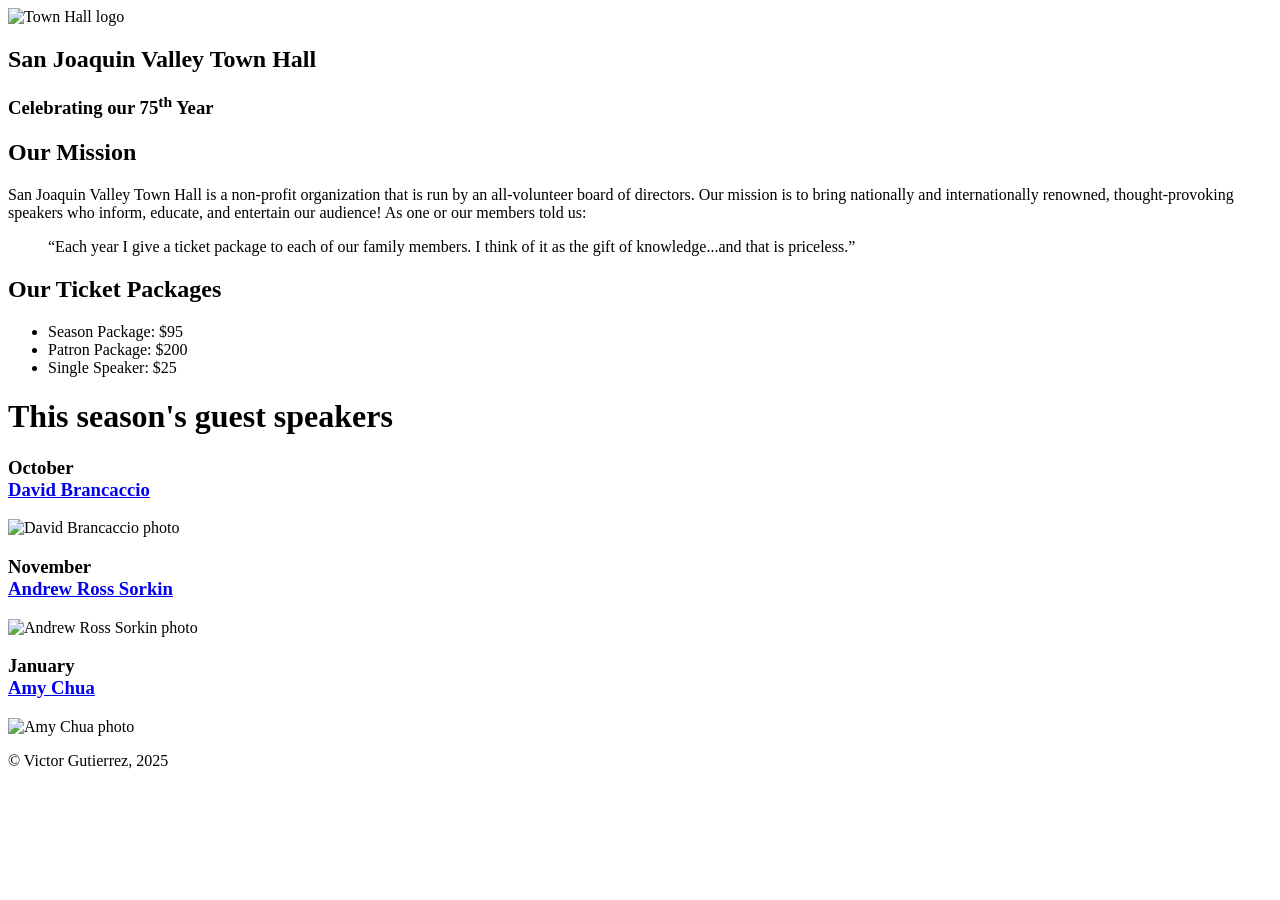
==== index.html @ a5f24847 "Update and rename A06 to index.html" ====
<!DOCTYPE html>
<html lang="en">

<head>
	<meta charset="utf-8">
	<title>San Joaquin Valley Town Hall</title>
	<link rel="shortcut icon" href="images/favicon.ico">
	<script src="http://html5shiv.googlecode.com/svn/trunk/html5.js"></script>
</head>

<body>
	<header>
		<img src="images/town_hall_logo.gif" alt="Town Hall logo" height="80">
		<h2>San Joaquin Valley Town Hall</h2>
		<h3>Celebrating our <span class="shadow">75<sup>th</sup></span> Year</h3>
	</header>
	<main>
		<h2>Our Mission</h2>
		<p>San Joaquin Valley Town Hall is a non-profit organization that is run by an 
			all-volunteer board of directors. Our mission is to bring nationally and 
			internationally renowned, thought-provoking speakers who inform, educate, 
			and entertain our audience! As one or our members told us:</p>
		<blockquote>&ldquo;Each year I give a ticket package to each of our family members. 
			I think of it as the gift of knowledge...and that is priceless.&rdquo;</blockquote>

		<h2>Our Ticket Packages</h2>
		<ul>
			<li>Season Package: $95</li>
			<li>Patron Package: $200</li>
			<li>Single Speaker: $25</li>
		</ul>

		<h1>This season's guest speakers</h1>
		<h3>October<br><a href="speakers/brancaccio.html">David Brancaccio</a></h3>
		<img src="images/brancaccio75.jpg" alt="David Brancaccio photo">
		<h3>November<br><a href="speakers/sorkin.html">Andrew Ross Sorkin</a></h3>
		<img src="images/sorkin75.jpg" alt="Andrew Ross Sorkin photo">
		<h3>January<br><a href="speakers/chua.html">Amy Chua</a></h3>
		<img src="images/chua75.jpg" alt="Amy Chua photo">
	</main>
	<footer>
		<p>&copy; Victor Gutierrez, 2025</p>
	</footer>
</body>
</html>
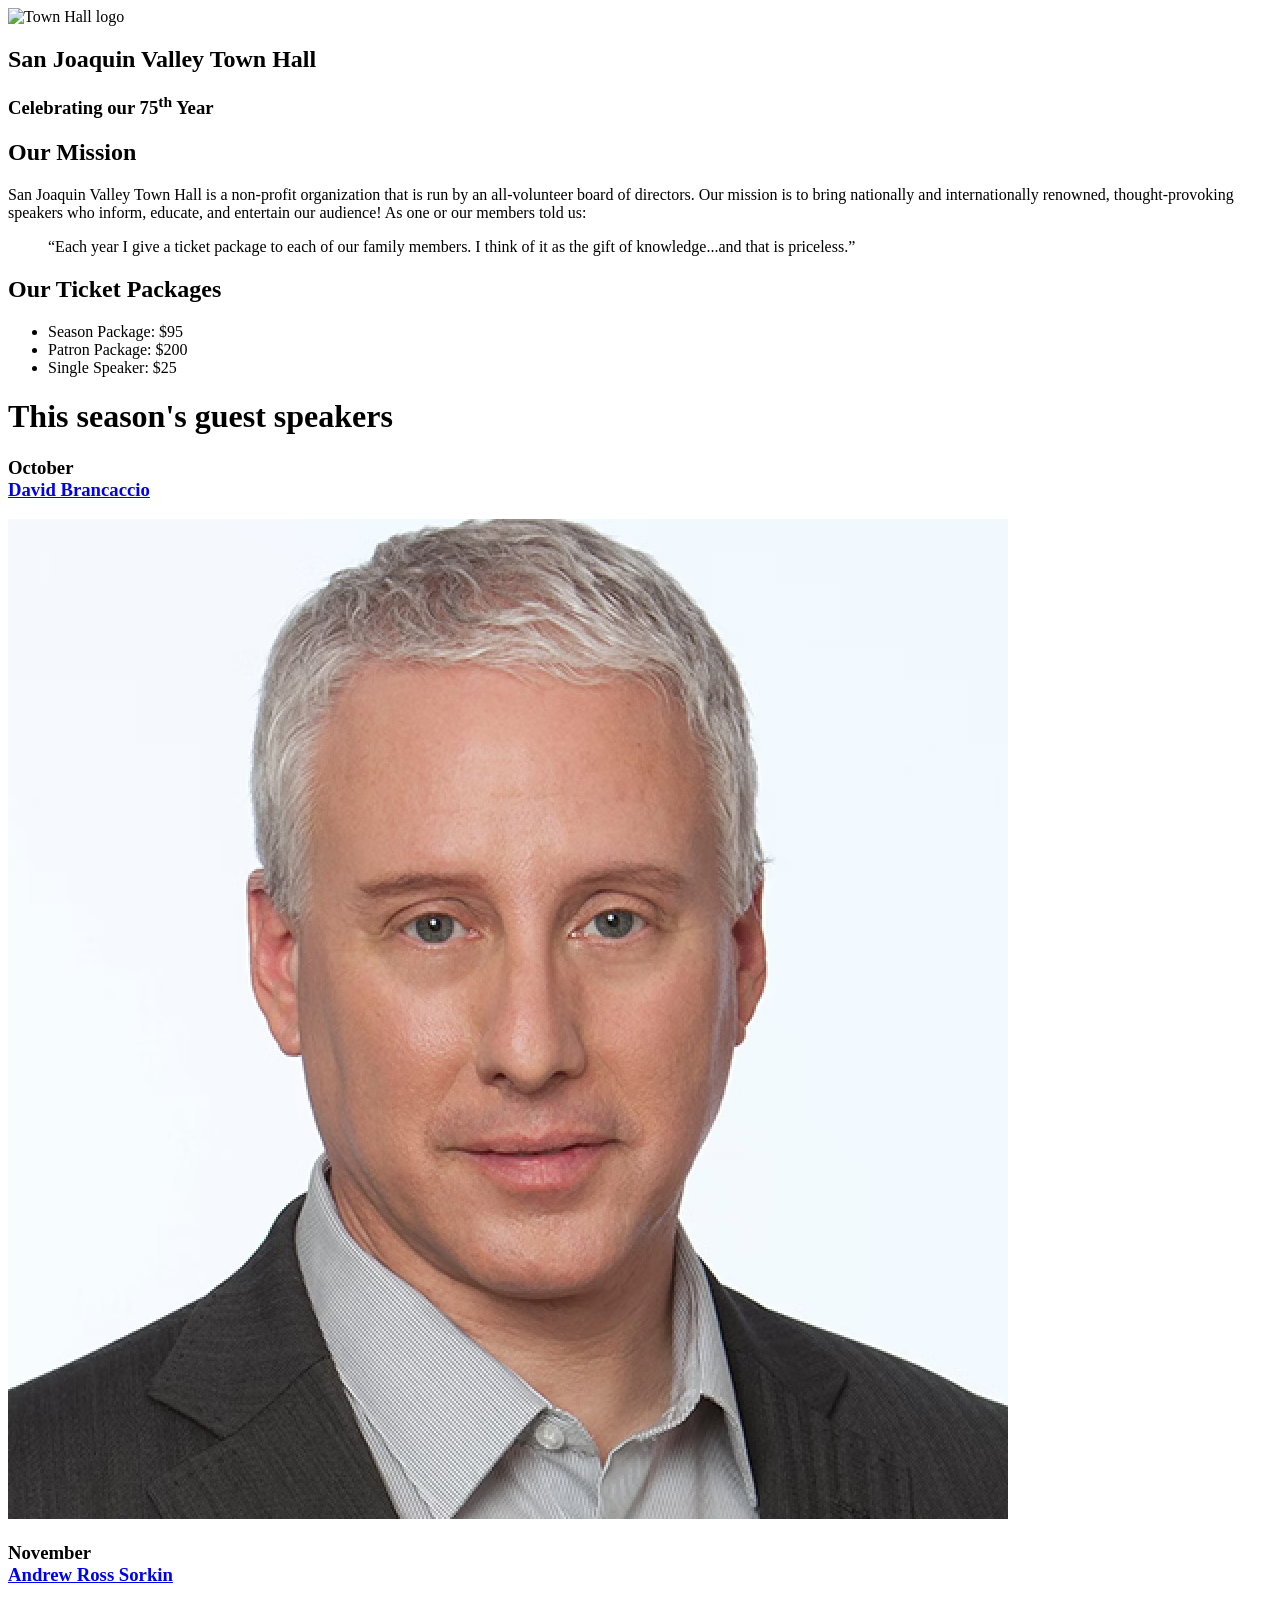
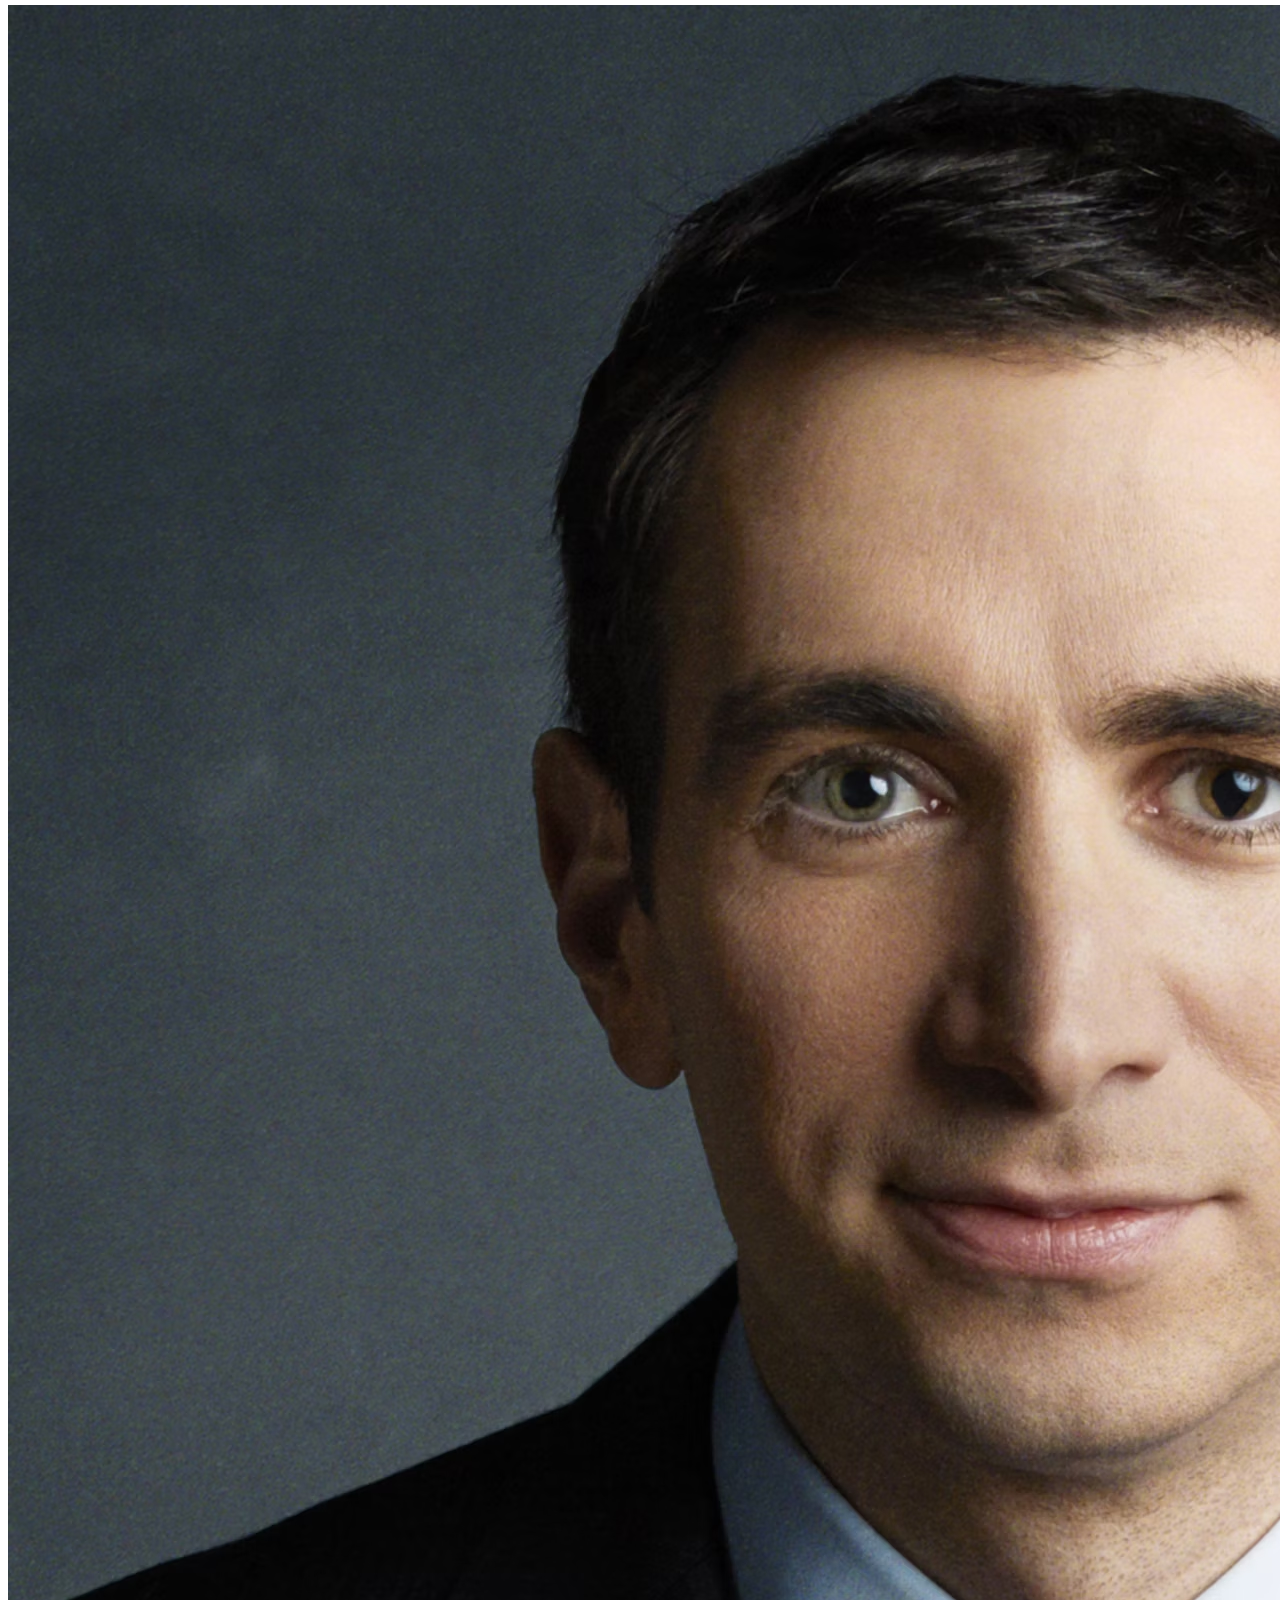
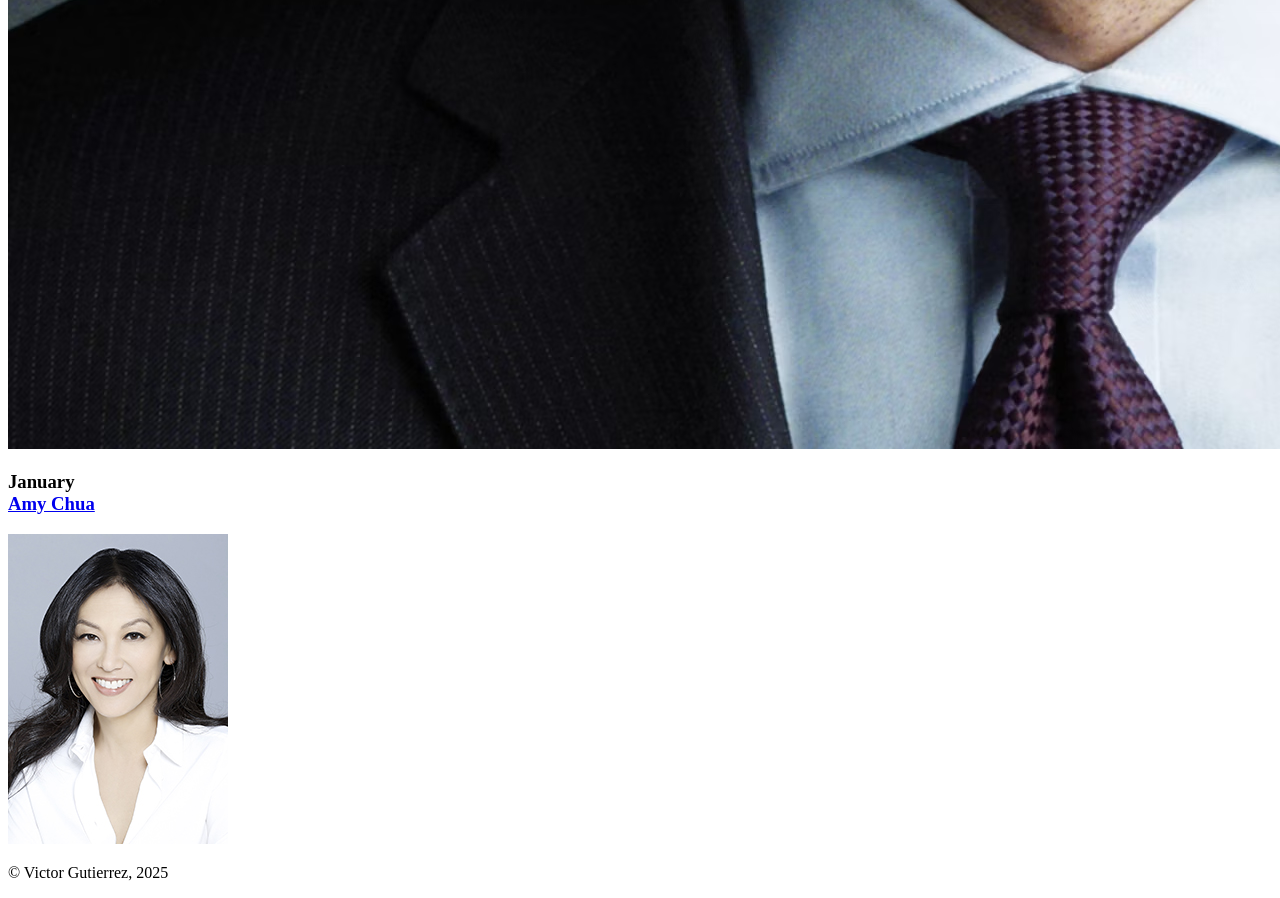
==== commit bafc61b2: "Update index.html" ====
--- a/index.html
+++ b/index.html
@@ -32,11 +32,11 @@
 
 		<h1>This season's guest speakers</h1>
 		<h3>October<br><a href="speakers/brancaccio.html">David Brancaccio</a></h3>
-		<img src="images/brancaccio75.jpg" alt="David Brancaccio photo">
+		<img src="brancaccio75.jpg" alt="David Brancaccio photo">
 		<h3>November<br><a href="speakers/sorkin.html">Andrew Ross Sorkin</a></h3>
-		<img src="images/sorkin75.jpg" alt="Andrew Ross Sorkin photo">
+		<img src="sorkin75.jpg" alt="Andrew Ross Sorkin photo">
 		<h3>January<br><a href="speakers/chua.html">Amy Chua</a></h3>
-		<img src="images/chua75.jpg" alt="Amy Chua photo">
+		<img src="chua75.jpg" alt="Amy Chua photo">
 	</main>
 	<footer>
 		<p>&copy; Victor Gutierrez, 2025</p>
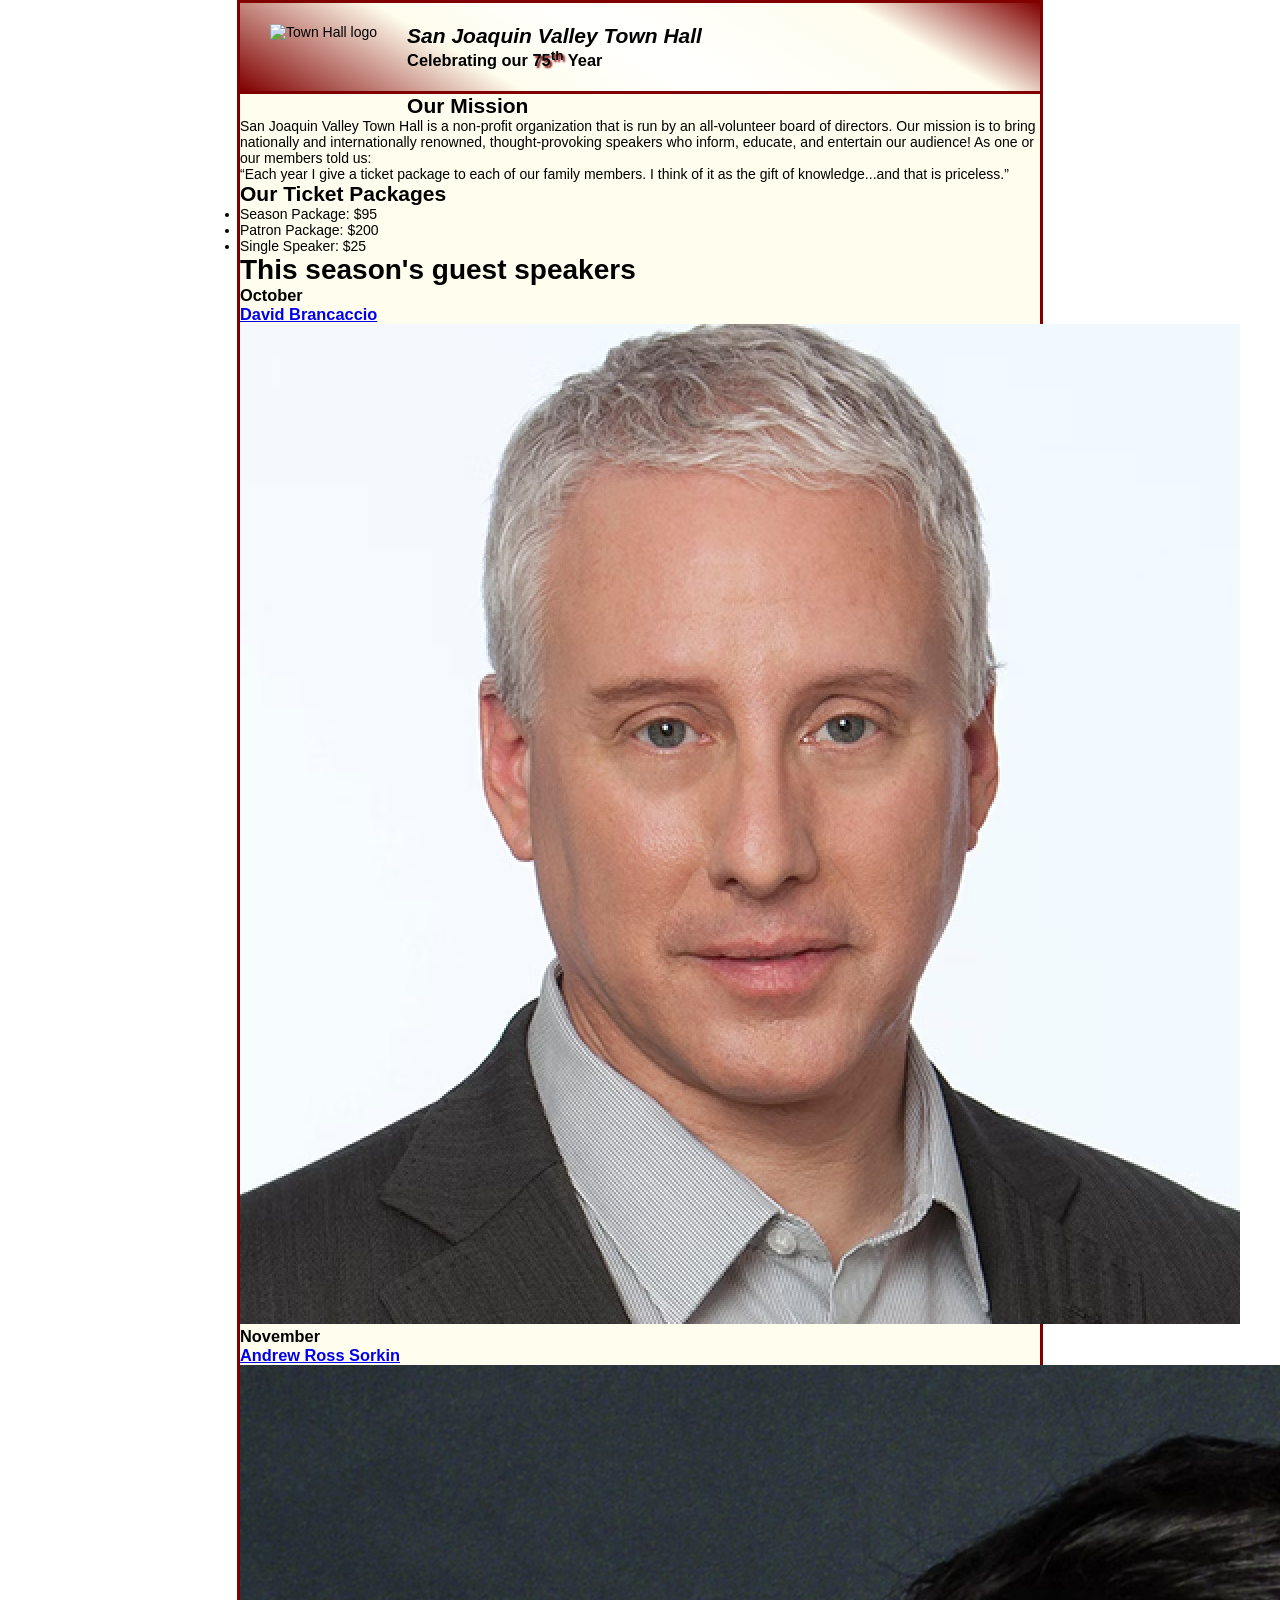
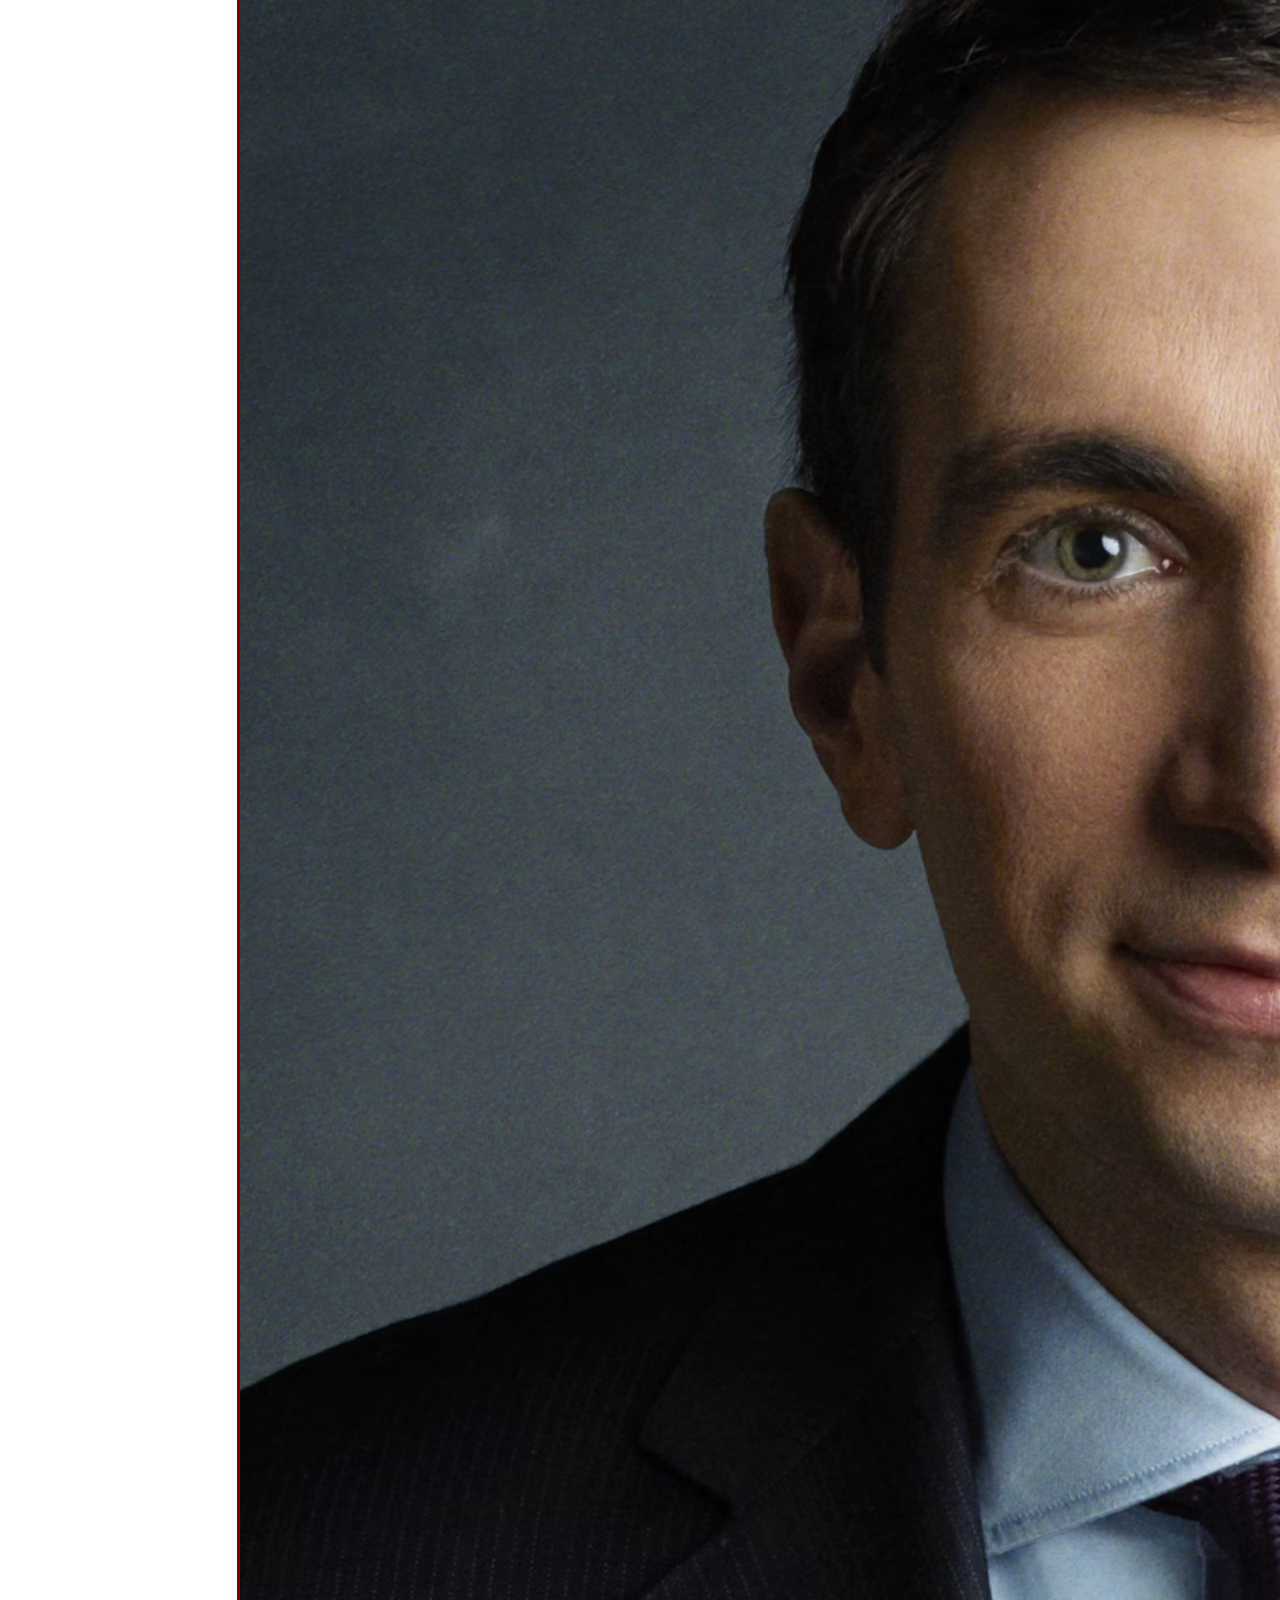
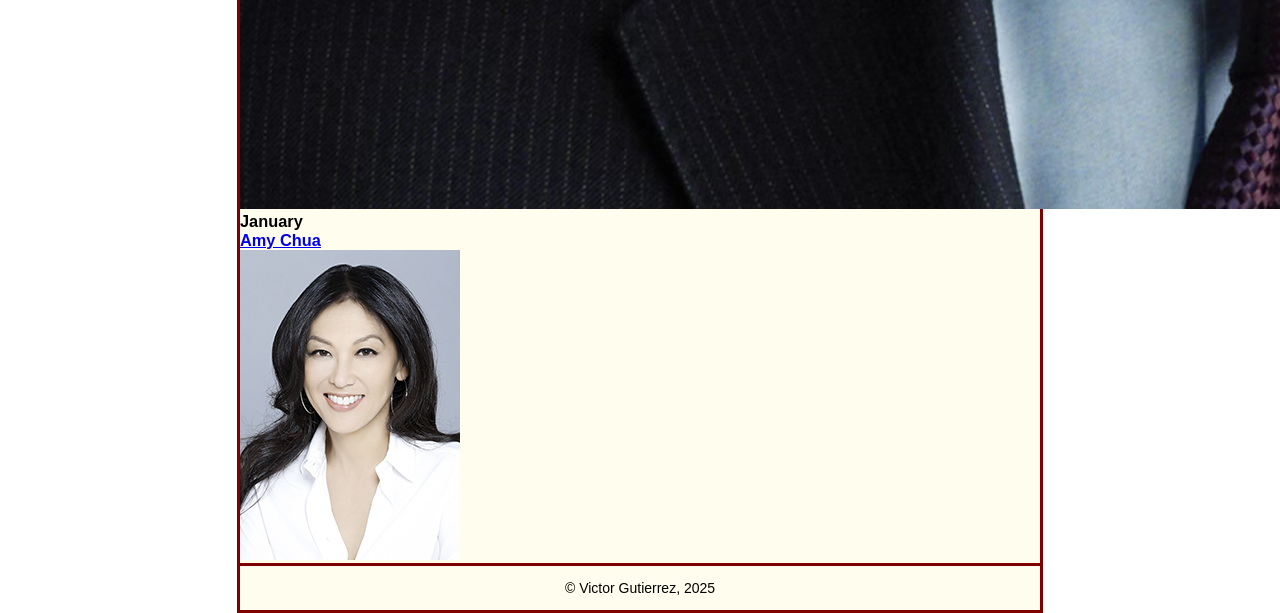
==== commit c9042620: "Update index.html" ====
--- a/index.html
+++ b/index.html
@@ -5,6 +5,7 @@
 	<meta charset="utf-8">
 	<title>San Joaquin Valley Town Hall</title>
 	<link rel="shortcut icon" href="images/favicon.ico">
+	<link rel="stylesheet" href="main.css">
 	<script src="http://html5shiv.googlecode.com/svn/trunk/html5.js"></script>
 </head>
 
--- a/main.css
+++ b/main.css
@@ -0,0 +1,121 @@
+
+article, aside, figure, footer, header, nav, section {
+    display: block;
+}
+
+* {
+	margin: 0;
+	padding: 0;
+}
+html {
+	background-color: white;
+}
+body {
+	font-family: Arial, Helvetica, sans-serif;
+    font-size: 87.5%;
+    width: 800px;
+    margin: 0 auto;
+    border: 3px solid #800000;
+    background-color: #fffded;
+}
+a:focus, a:hover {
+	font-style: italic;
+}
+
+header {
+	border-bottom: 3px solid #800000;
+	padding: 1.5em 0;
+	background-image: -moz-linear-gradient(
+	    30deg, #800000 0%, #fffded 30%, white 50%, #fffded 80%, #800000 100%);
+	background-image: -webkit-linear-gradient(
+	    30deg, #800000 0%, #fffded 30%, white 50%, #fffded 80%, #800000 100%);
+	background-image: -o-linear-gradient(
+	    30deg, #800000 0%, #fffded 30%, white 50%, #fffded 80%, #800000 100%);
+	background-image: linear-gradient(
+	    30deg, #800000 0%, #fffded 30%, white 50%, #fffded 80%, #800000 100%);
+}
+header h1 {
+	color: #800000;
+}
+header h2 {
+	font-style: italic;
+}
+header img {
+	float: left;
+	padding: 0 30px;
+}
+.shadow {
+	text-shadow: 2px 2px 2px #800000;
+}
+/* the styles for the section */
+section {
+	clear: left;
+	padding: 0 20px;
+	width: 525px;
+	float: right;
+}
+section h1 {
+	color: #800000;
+	font-size: 150%;
+	padding: .5em 0 .25em;
+}
+section h2 {
+	font-size: 120%;
+	padding-bottom: .25em;
+}
+section p {
+	padding-bottom: .5em;
+}
+section blockquote {
+	padding: 0 2em;
+	font-style: italic;
+}
+section ul {
+	padding: 0 0 1.5em 1.25em;
+}
+section li {
+	padding-bottom: .35em;
+}
+
+article {
+	border-top: 2px solid #800000;	
+	border-bottom: 2px solid #800000;
+}
+article h1 {
+	color: black;
+}
+article img {
+	float: right;
+	margin: 1em 0 1em 1em;
+	border: 1px solid black;
+}
+aside {
+	width: 215px;
+	float: right;
+	padding-left: 20px;
+}
+aside h1 {
+	color: #800000;
+	font-size: 150%;
+	padding: .5em 0 .25em;
+}
+aside h2 {
+	font-size: 120%;
+	padding-bottom: .25em;
+}
+aside img {
+	padding-bottom: 1em;
+}
+
+#speakers {
+	
+}
+
+footer {
+	border-top: 3px solid #800000;
+	clear: both;
+}
+footer p {
+	padding: 1em 0;
+	text-align: center;
+}
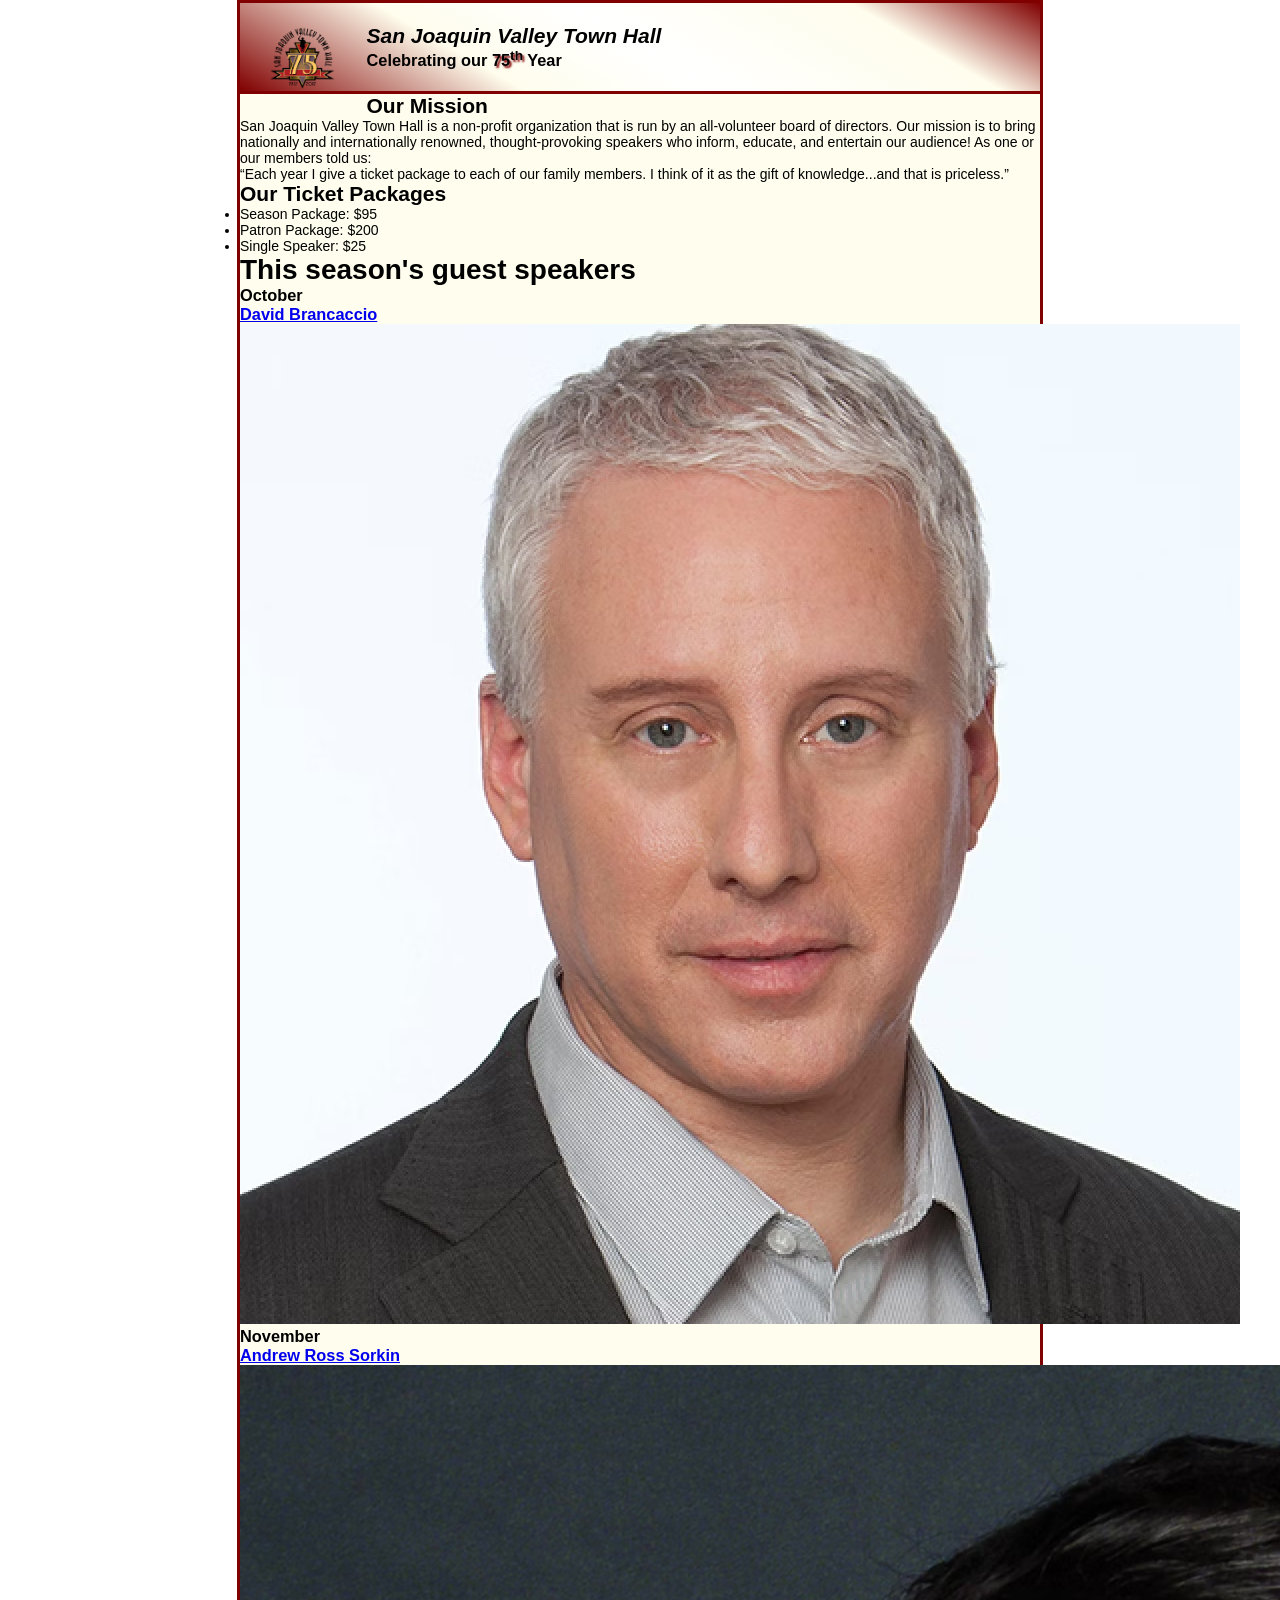
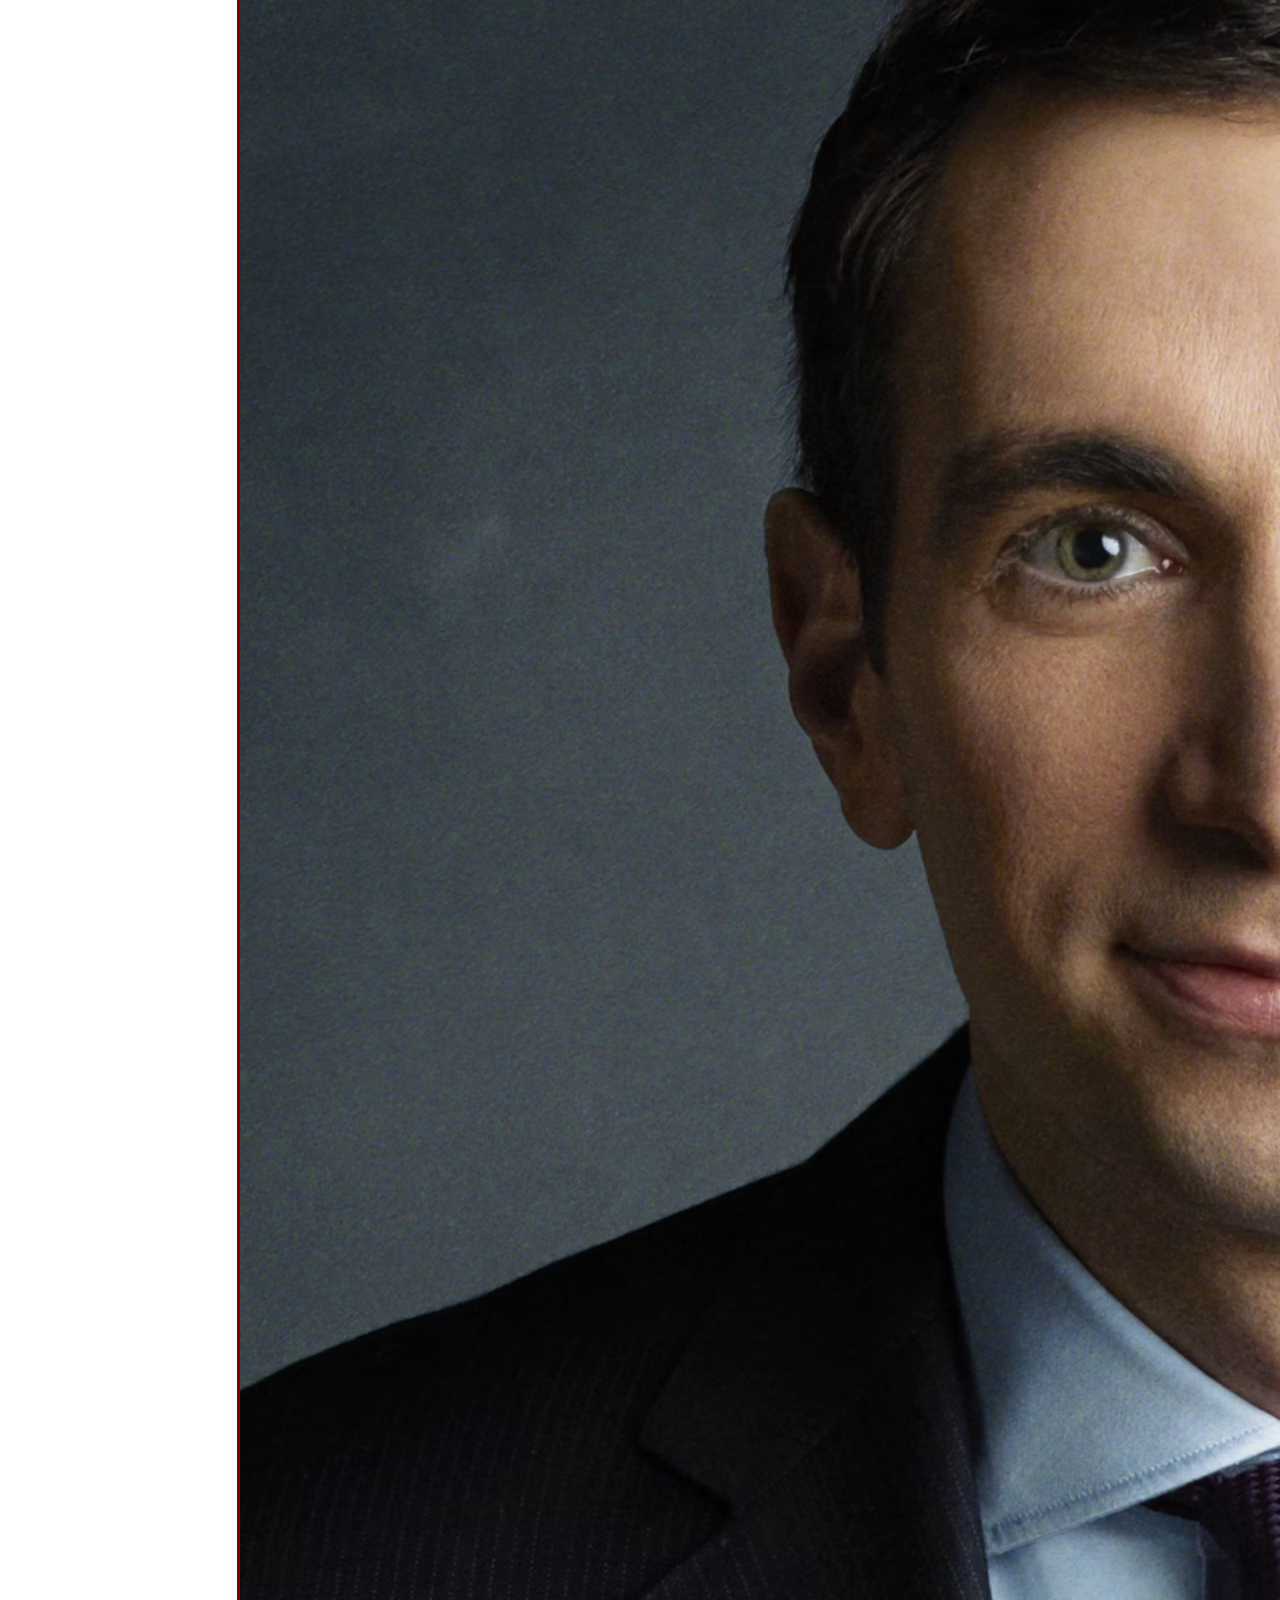
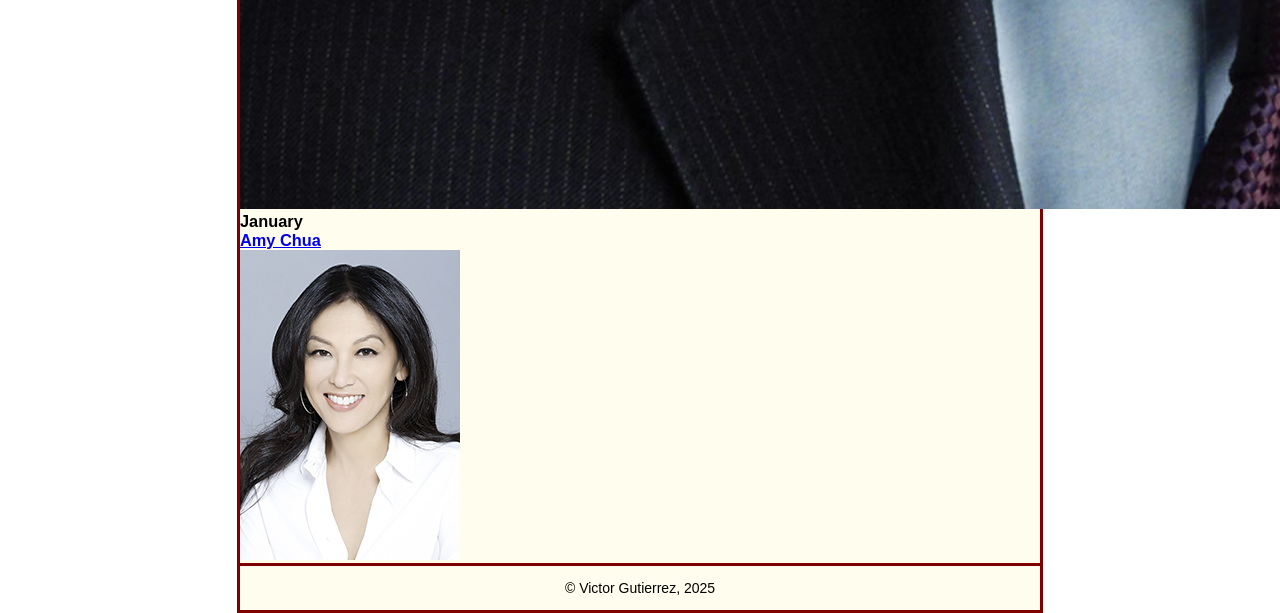
==== commit db46d78c: "Update index.html" ====
--- a/index.html
+++ b/index.html
@@ -4,14 +4,14 @@
 <head>
 	<meta charset="utf-8">
 	<title>San Joaquin Valley Town Hall</title>
-	<link rel="shortcut icon" href="images/favicon.ico">
+	<link rel="shortcut icon" href="favicon.ico">
 	<link rel="stylesheet" href="main.css">
 	<script src="http://html5shiv.googlecode.com/svn/trunk/html5.js"></script>
 </head>
 
 <body>
 	<header>
-		<img src="images/town_hall_logo.gif" alt="Town Hall logo" height="80">
+		<img src="town_hall_logo.gif" alt="Town Hall logo" height="80">
 		<h2>San Joaquin Valley Town Hall</h2>
 		<h3>Celebrating our <span class="shadow">75<sup>th</sup></span> Year</h3>
 	</header>
@@ -32,11 +32,11 @@
 		</ul>
 
 		<h1>This season's guest speakers</h1>
-		<h3>October<br><a href="speakers/brancaccio.html">David Brancaccio</a></h3>
+		<h3>October<br><a href="brancaccio.html">David Brancaccio</a></h3>
 		<img src="brancaccio75.jpg" alt="David Brancaccio photo">
-		<h3>November<br><a href="speakers/sorkin.html">Andrew Ross Sorkin</a></h3>
+		<h3>November<br><a href="sorkin.html">Andrew Ross Sorkin</a></h3>
 		<img src="sorkin75.jpg" alt="Andrew Ross Sorkin photo">
-		<h3>January<br><a href="speakers/chua.html">Amy Chua</a></h3>
+		<h3>January<br><a href="chua.html">Amy Chua</a></h3>
 		<img src="chua75.jpg" alt="Amy Chua photo">
 	</main>
 	<footer>
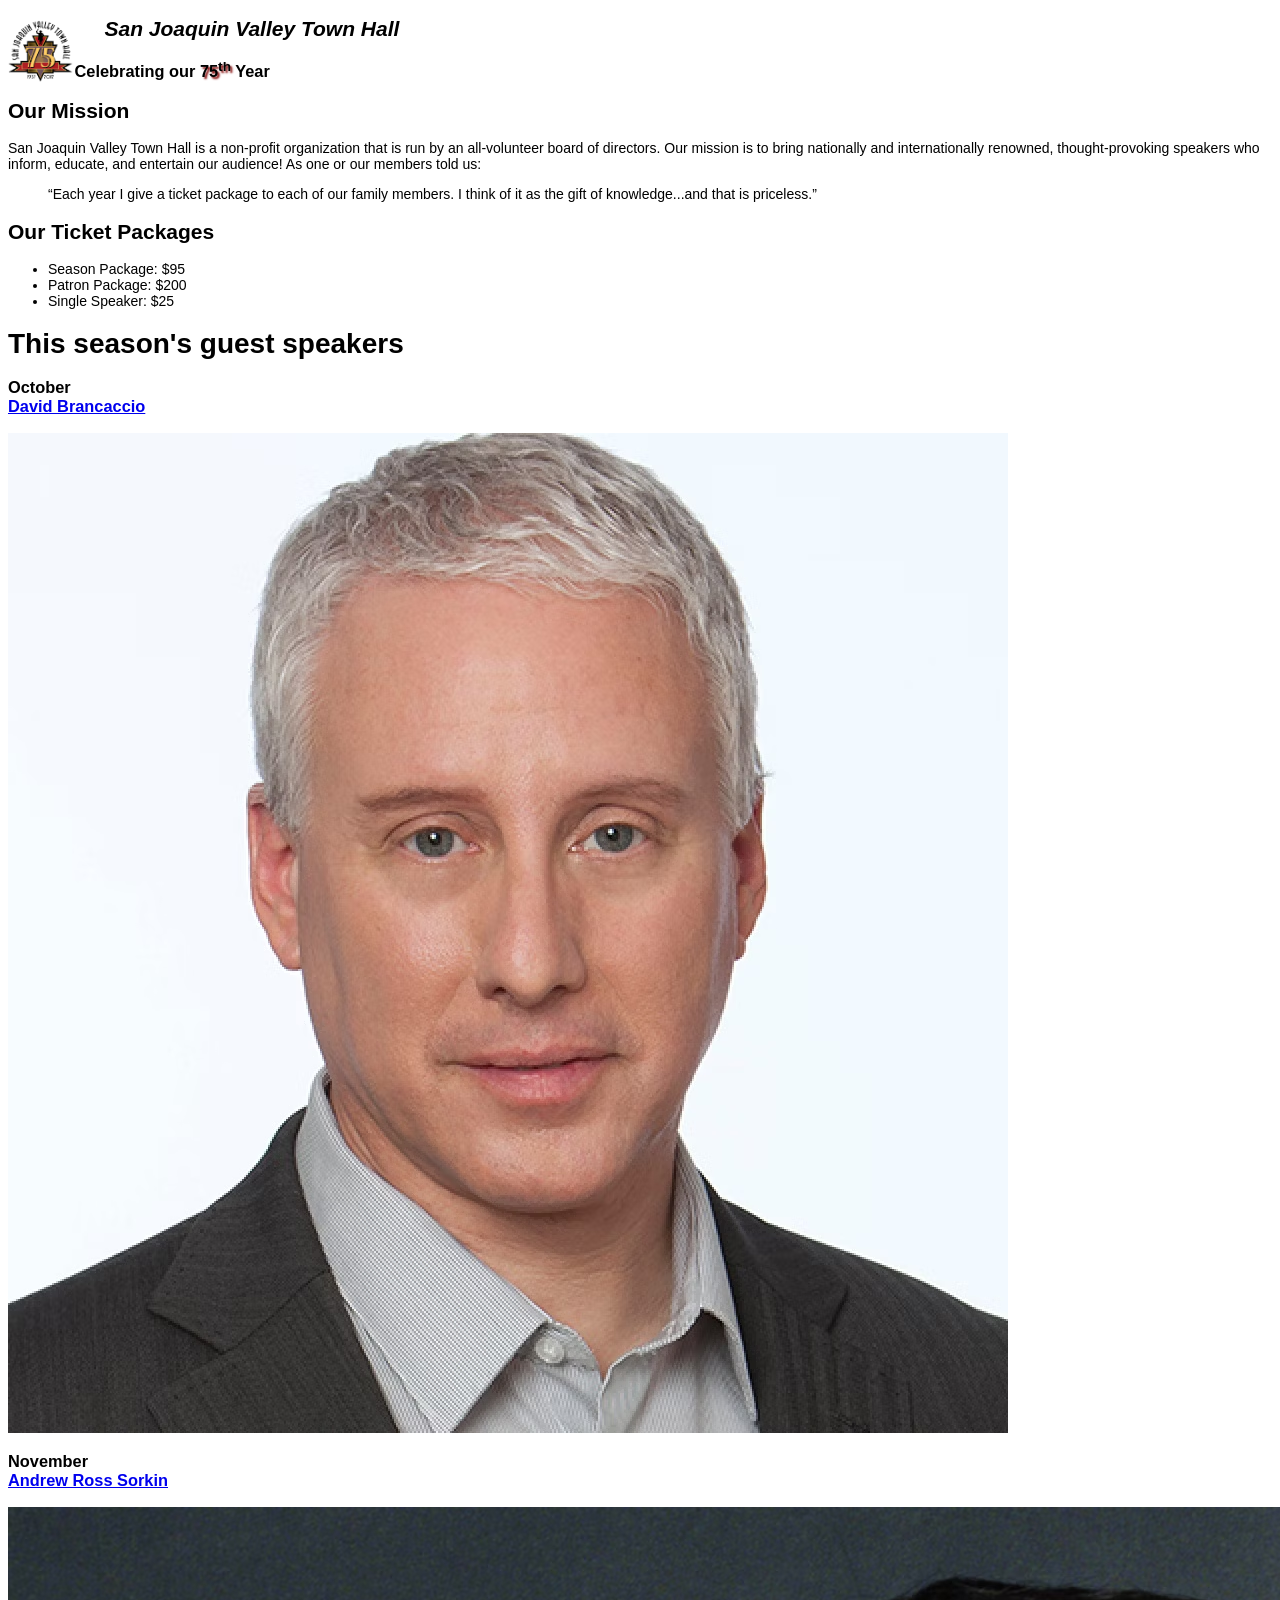
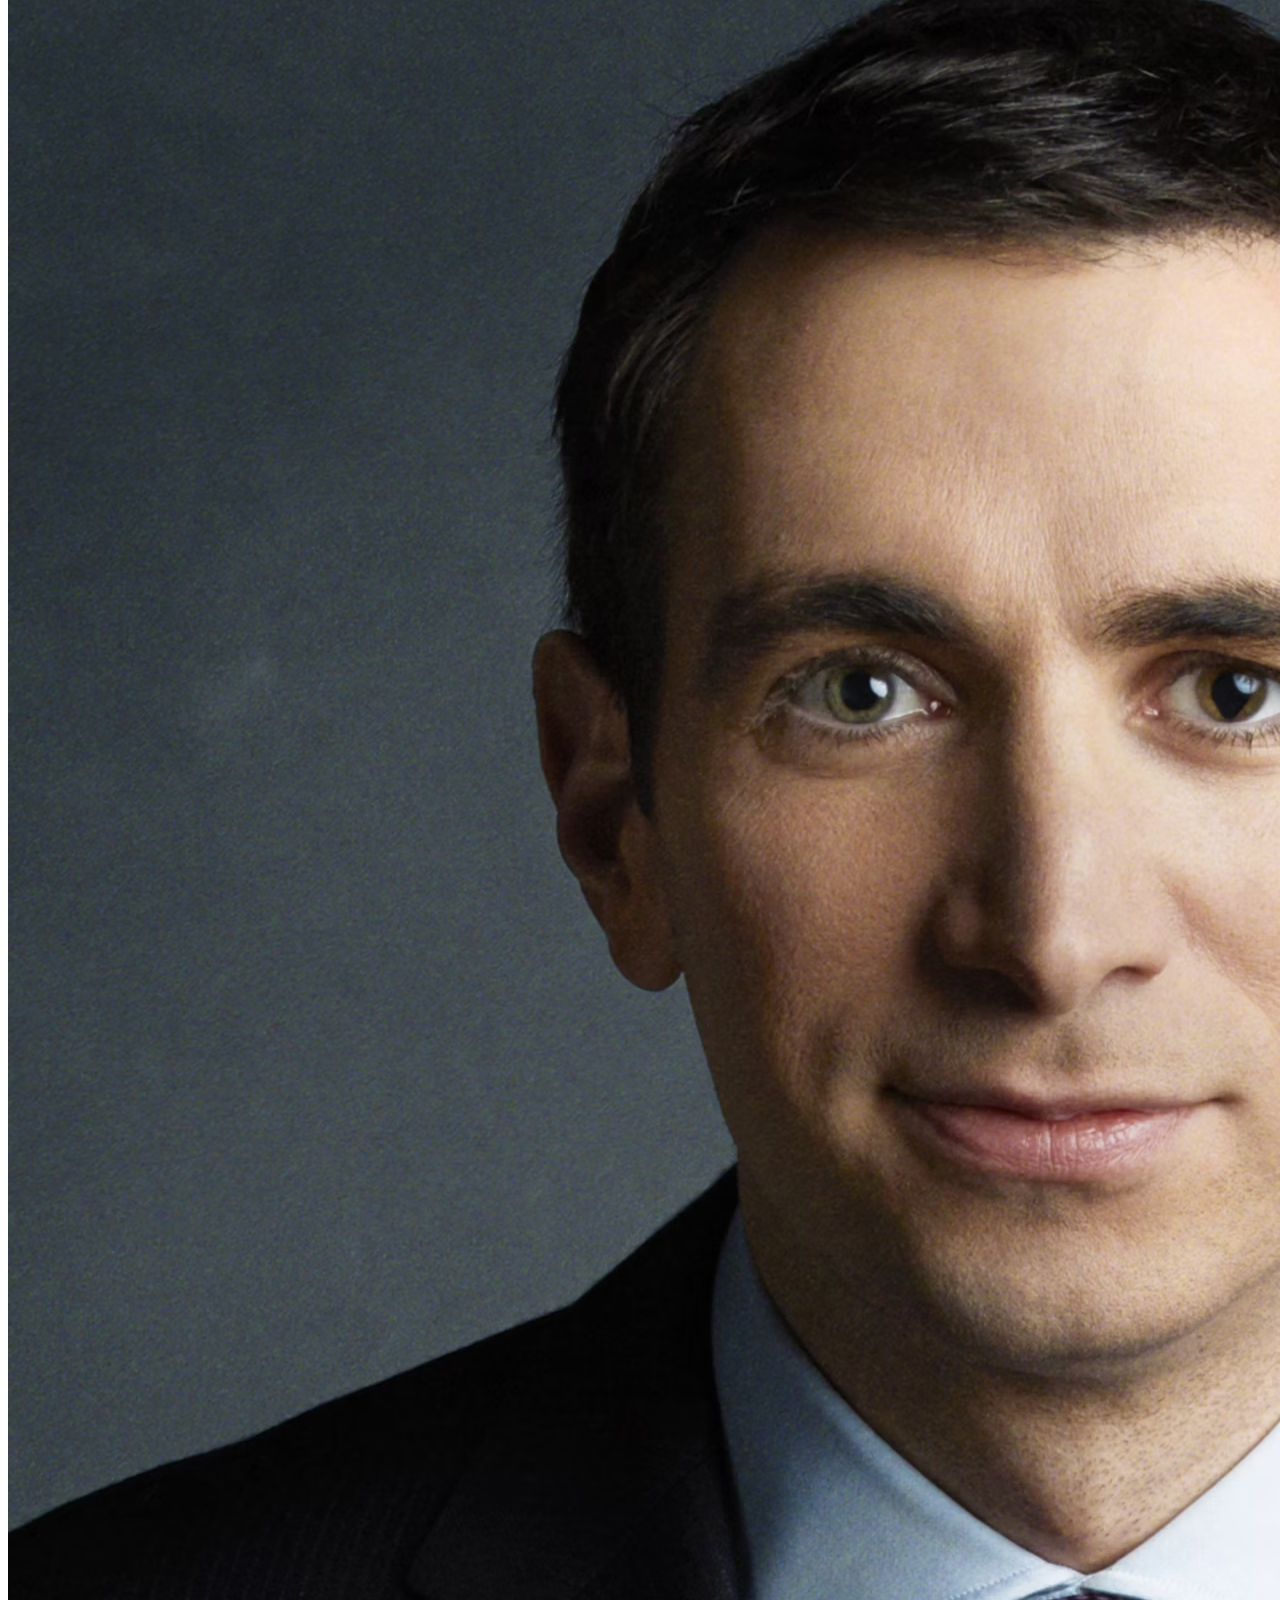
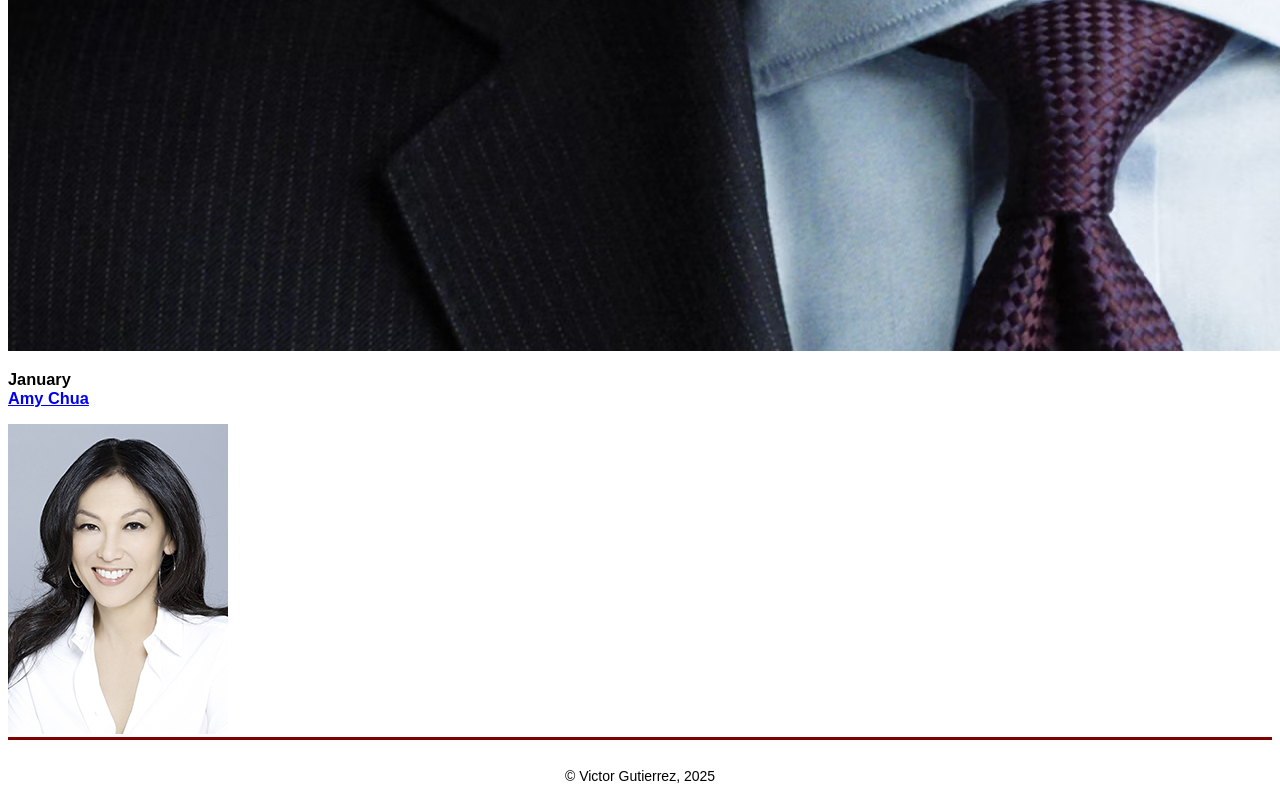
==== commit ded25d93: "Update index.html" ====
--- a/index.html
+++ b/index.html
@@ -33,11 +33,11 @@
 
 		<h1>This season's guest speakers</h1>
 		<h3>October<br><a href="brancaccio.html">David Brancaccio</a></h3>
-		<img src="brancaccio75.jpg" alt="David Brancaccio photo">
+		<img class="speaker-img" src="brancaccio75.jpg" alt="David Brancaccio photo">
 		<h3>November<br><a href="sorkin.html">Andrew Ross Sorkin</a></h3>
-		<img src="sorkin75.jpg" alt="Andrew Ross Sorkin photo">
+		<img class="speaker-img" src="sorkin75.jpg" alt="Andrew Ross Sorkin photo">
 		<h3>January<br><a href="chua.html">Amy Chua</a></h3>
-		<img src="chua75.jpg" alt="Amy Chua photo">
+		<img class="speaker-img" src="chua75.jpg" alt="Amy Chua photo">
 	</main>
 	<footer>
 		<p>&copy; Victor Gutierrez, 2025</p>
--- a/main.css
+++ b/main.css
@@ -1,114 +1,51 @@
-
 article, aside, figure, footer, header, nav, section {
     display: block;
 }
 
-* {
-	margin: 0;
-	padding: 0;
-}
-html {
-	background-color: white;
-}
+/* the styles for the elements */
 body {
 	font-family: Arial, Helvetica, sans-serif;
     font-size: 87.5%;
-    width: 800px;
-    margin: 0 auto;
-    border: 3px solid #800000;
-    background-color: #fffded;
 }
 a:focus, a:hover {
 	font-style: italic;
 }
 
-header {
-	border-bottom: 3px solid #800000;
-	padding: 1.5em 0;
-	background-image: -moz-linear-gradient(
-	    30deg, #800000 0%, #fffded 30%, white 50%, #fffded 80%, #800000 100%);
-	background-image: -webkit-linear-gradient(
-	    30deg, #800000 0%, #fffded 30%, white 50%, #fffded 80%, #800000 100%);
-	background-image: -o-linear-gradient(
-	    30deg, #800000 0%, #fffded 30%, white 50%, #fffded 80%, #800000 100%);
-	background-image: linear-gradient(
-	    30deg, #800000 0%, #fffded 30%, white 50%, #fffded 80%, #800000 100%);
-}
 header h1 {
 	color: #800000;
+	text-indent: 30px;
 }
 header h2 {
 	font-style: italic;
+	text-indent: 30px;
 }
 header img {
 	float: left;
-	padding: 0 30px;
 }
 .shadow {
 	text-shadow: 2px 2px 2px #800000;
 }
-/* the styles for the section */
+
 section {
 	clear: left;
-	padding: 0 20px;
-	width: 525px;
-	float: right;
 }
 section h1 {
 	color: #800000;
 	font-size: 150%;
-	padding: .5em 0 .25em;
 }
 section h2 {
 	font-size: 120%;
-	padding-bottom: .25em;
-}
-section p {
-	padding-bottom: .5em;
-}
-section blockquote {
-	padding: 0 2em;
-	font-style: italic;
-}
-section ul {
-	padding: 0 0 1.5em 1.25em;
-}
-section li {
-	padding-bottom: .35em;
-}
-
-article {
-	border-top: 2px solid #800000;	
-	border-bottom: 2px solid #800000;
-}
-article h1 {
-	color: black;
-}
-article img {
-	float: right;
-	margin: 1em 0 1em 1em;
-	border: 1px solid black;
-}
-aside {
-	width: 215px;
-	float: right;
-	padding-left: 20px;
-}
-aside h1 {
-	color: #800000;
-	font-size: 150%;
-	padding: .5em 0 .25em;
-}
-aside h2 {
-	font-size: 120%;
-	padding-bottom: .25em;
-}
-aside img {
-	padding-bottom: 1em;
 }
 
 #speakers {
-	
+	font-size: 175%;
+	color: black;
+	border: 3px double #800000;
+	margin-bottom: .75em;
+	border-radius: 10px;
+	box-shadow: 5px 5px;
+	padding: .5em 0 .5em 2em;
+	background-color: white;
 }
 
 footer {
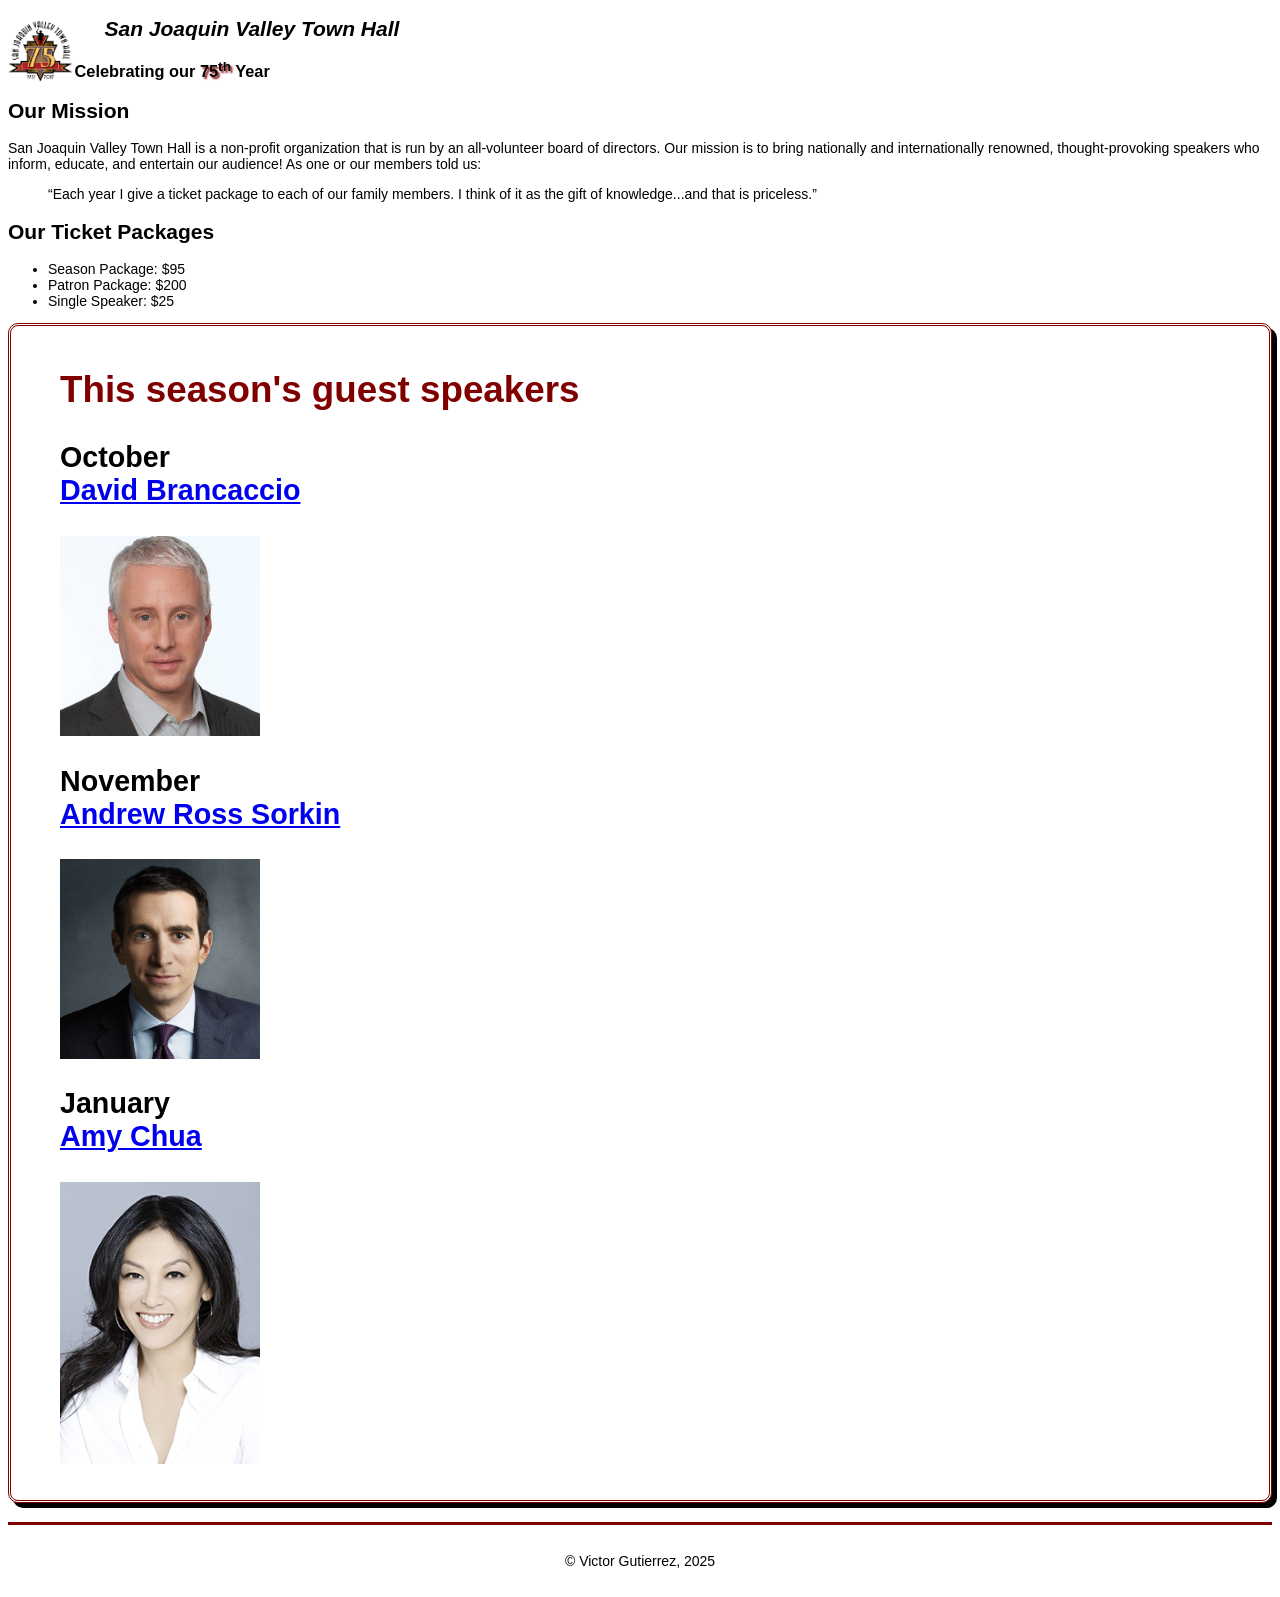
==== commit 1b3c8efe: "Update index.html" ====
--- a/index.html
+++ b/index.html
@@ -30,7 +30,7 @@
 			<li>Patron Package: $200</li>
 			<li>Single Speaker: $25</li>
 		</ul>
-
+		<section id="speakers">
 		<h1>This season's guest speakers</h1>
 		<h3>October<br><a href="brancaccio.html">David Brancaccio</a></h3>
 		<img class="speaker-img" src="brancaccio75.jpg" alt="David Brancaccio photo">
--- a/main.css
+++ b/main.css
@@ -47,7 +47,11 @@
 	padding: .5em 0 .5em 2em;
 	background-color: white;
 }
-
+.speaker-img {
+    width: 200px;
+    height: auto;
+    margin-bottom: 1em;
+}
 footer {
 	border-top: 3px solid #800000;
 	clear: both;
@@ -56,3 +60,9 @@
 	padding: 1em 0;
 	text-align: center;
 }
+main img {
+    width: 200px;
+    height: auto;
+    display: block;
+    margin-bottom: 1em;
+}
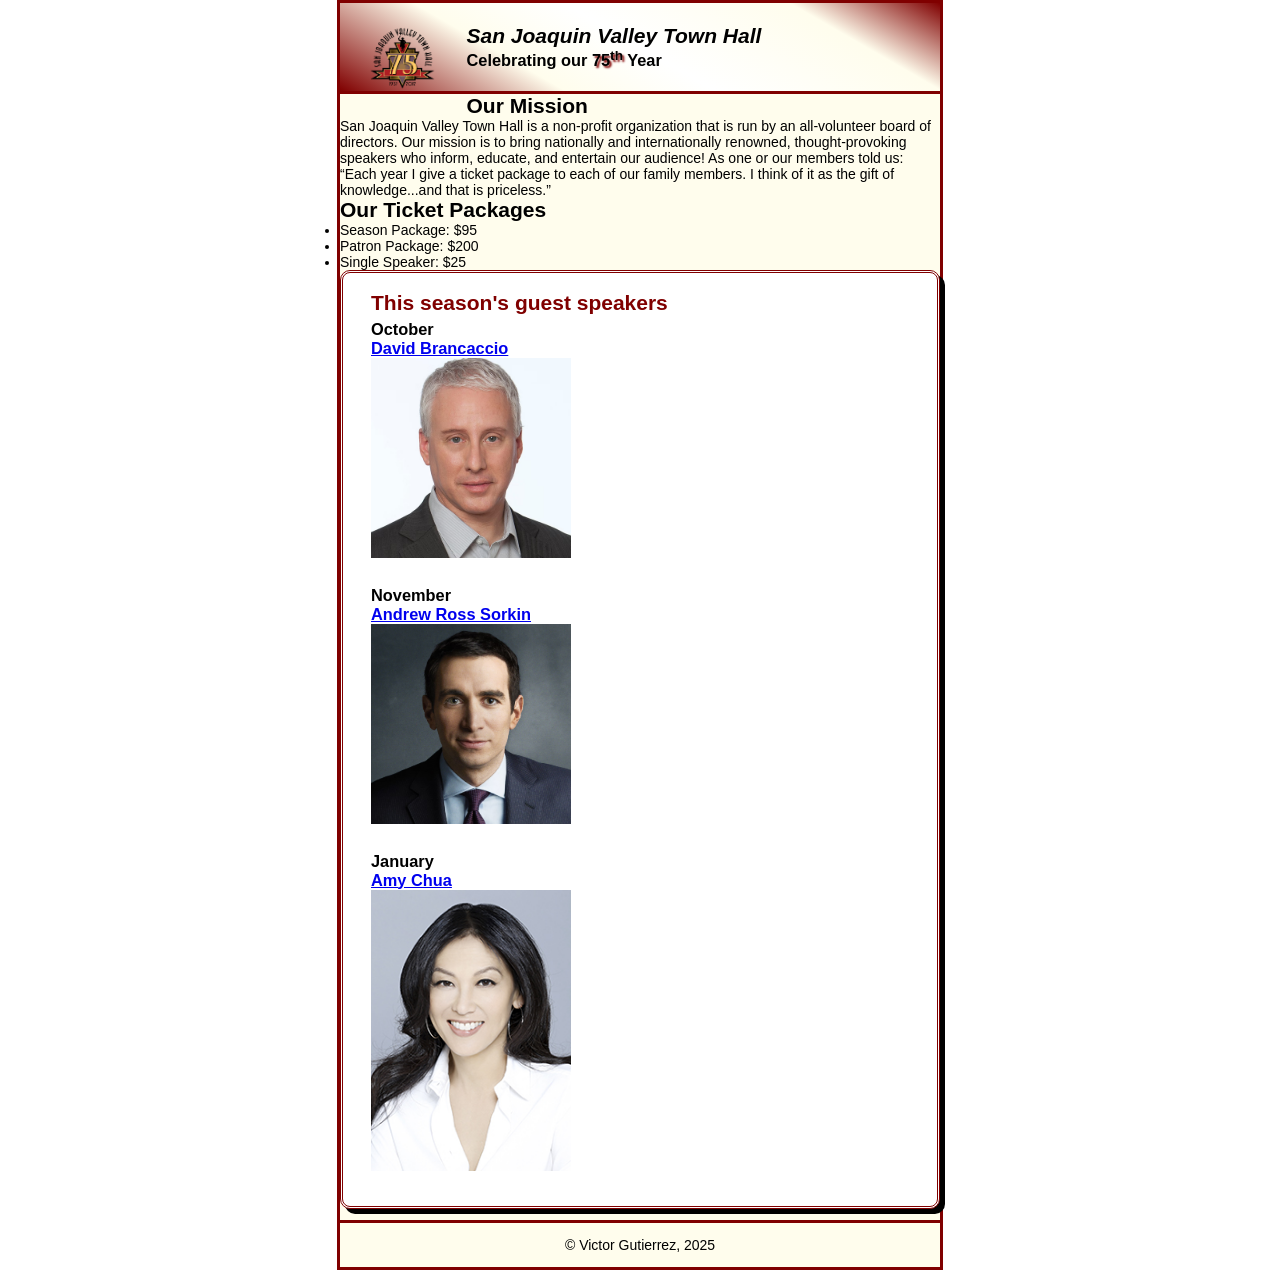
==== commit 2a319930: "Update index.html" ====
--- a/index.html
+++ b/index.html
@@ -15,6 +15,7 @@
 		<h2>San Joaquin Valley Town Hall</h2>
 		<h3>Celebrating our <span class="shadow">75<sup>th</sup></span> Year</h3>
 	</header>
+
 	<main>
 		<h2>Our Mission</h2>
 		<p>San Joaquin Valley Town Hall is a non-profit organization that is run by an 
@@ -30,15 +31,20 @@
 			<li>Patron Package: $200</li>
 			<li>Single Speaker: $25</li>
 		</ul>
+
 		<section id="speakers">
-		<h1>This season's guest speakers</h1>
-		<h3>October<br><a href="brancaccio.html">David Brancaccio</a></h3>
-		<img class="speaker-img" src="brancaccio75.jpg" alt="David Brancaccio photo">
-		<h3>November<br><a href="sorkin.html">Andrew Ross Sorkin</a></h3>
-		<img class="speaker-img" src="sorkin75.jpg" alt="Andrew Ross Sorkin photo">
-		<h3>January<br><a href="chua.html">Amy Chua</a></h3>
-		<img class="speaker-img" src="chua75.jpg" alt="Amy Chua photo">
+			<h1>This season's guest speakers</h1>
+			<h3>October<br><a href="brancaccio.html">David Brancaccio</a></h3>
+			<img class="speaker-img" src="brancaccio75.jpg" alt="David Brancaccio photo">
+
+			<h3>November<br><a href="sorkin.html">Andrew Ross Sorkin</a></h3>
+			<img class="speaker-img" src="sorkin75.jpg" alt="Andrew Ross Sorkin photo">
+
+			<h3>January<br><a href="chua.html">Amy Chua</a></h3>
+			<img class="speaker-img" src="chua75.jpg" alt="Amy Chua photo">
+		</section>
 	</main>
+
 	<footer>
 		<p>&copy; Victor Gutierrez, 2025</p>
 	</footer>
--- a/main.css
+++ b/main.css
@@ -2,44 +2,80 @@
     display: block;
 }
 
-/* the styles for the elements */
+* {
+	margin: 0;
+	padding: 0;
+}
+
+html {
+	background-color: white;
+}
+
 body {
 	font-family: Arial, Helvetica, sans-serif;
     font-size: 87.5%;
+    width: 600px;
+    margin: 0 auto;
+    border: 3px solid #800000;
+    background-color: #fffded;
 }
+
 a:focus, a:hover {
 	font-style: italic;
 }
 
+header {
+	border-bottom: 3px solid #800000;
+	padding: 1.5em 0;
+	background-image: linear-gradient(
+	    30deg, #800000 0%, #fffded 30%, white 50%, #fffded 80%, #800000 100%);
+}
 header h1 {
 	color: #800000;
-	text-indent: 30px;
 }
 header h2 {
 	font-style: italic;
-	text-indent: 30px;
 }
 header img {
 	float: left;
+	padding: 0 30px;
 }
+
 .shadow {
 	text-shadow: 2px 2px 2px #800000;
 }
 
 section {
 	clear: left;
+	padding: 0 2em;
 }
 section h1 {
 	color: #800000;
 	font-size: 150%;
+	padding: .5em 0 .25em;
 }
 section h2 {
 	font-size: 120%;
+	padding-bottom: .25em;
+}
+section p {
+	padding-bottom: .5em;
+}
+section blockquote {
+	padding: 0 2em;
+	font-style: italic;
+}
+section ul {
+	padding: 0 0 1.5em 1.25em;
+}
+section li {
+	padding-bottom: .35em;
+}
+section img {
+	padding-bottom: 1em;
 }
 
 #speakers {
-	font-size: 175%;
-	color: black;
 	border: 3px double #800000;
 	margin-bottom: .75em;
 	border-radius: 10px;
@@ -47,22 +83,26 @@
 	padding: .5em 0 .5em 2em;
 	background-color: white;
 }
-.speaker-img {
+
+#speakers img {
     width: 200px;
     height: auto;
+    display: block;
     margin-bottom: 1em;
 }
-footer {
-	border-top: 3px solid #800000;
-	clear: both;
-}
-footer p {
-	padding: 1em 0;
-	text-align: center;
-}
+
 main img {
     width: 200px;
     height: auto;
     display: block;
     margin-bottom: 1em;
 }
+
+footer {
+	border-top: 3px solid #800000;
+}
+
+footer p {
+	padding: 1em 0;
+	text-align: center;
+}
